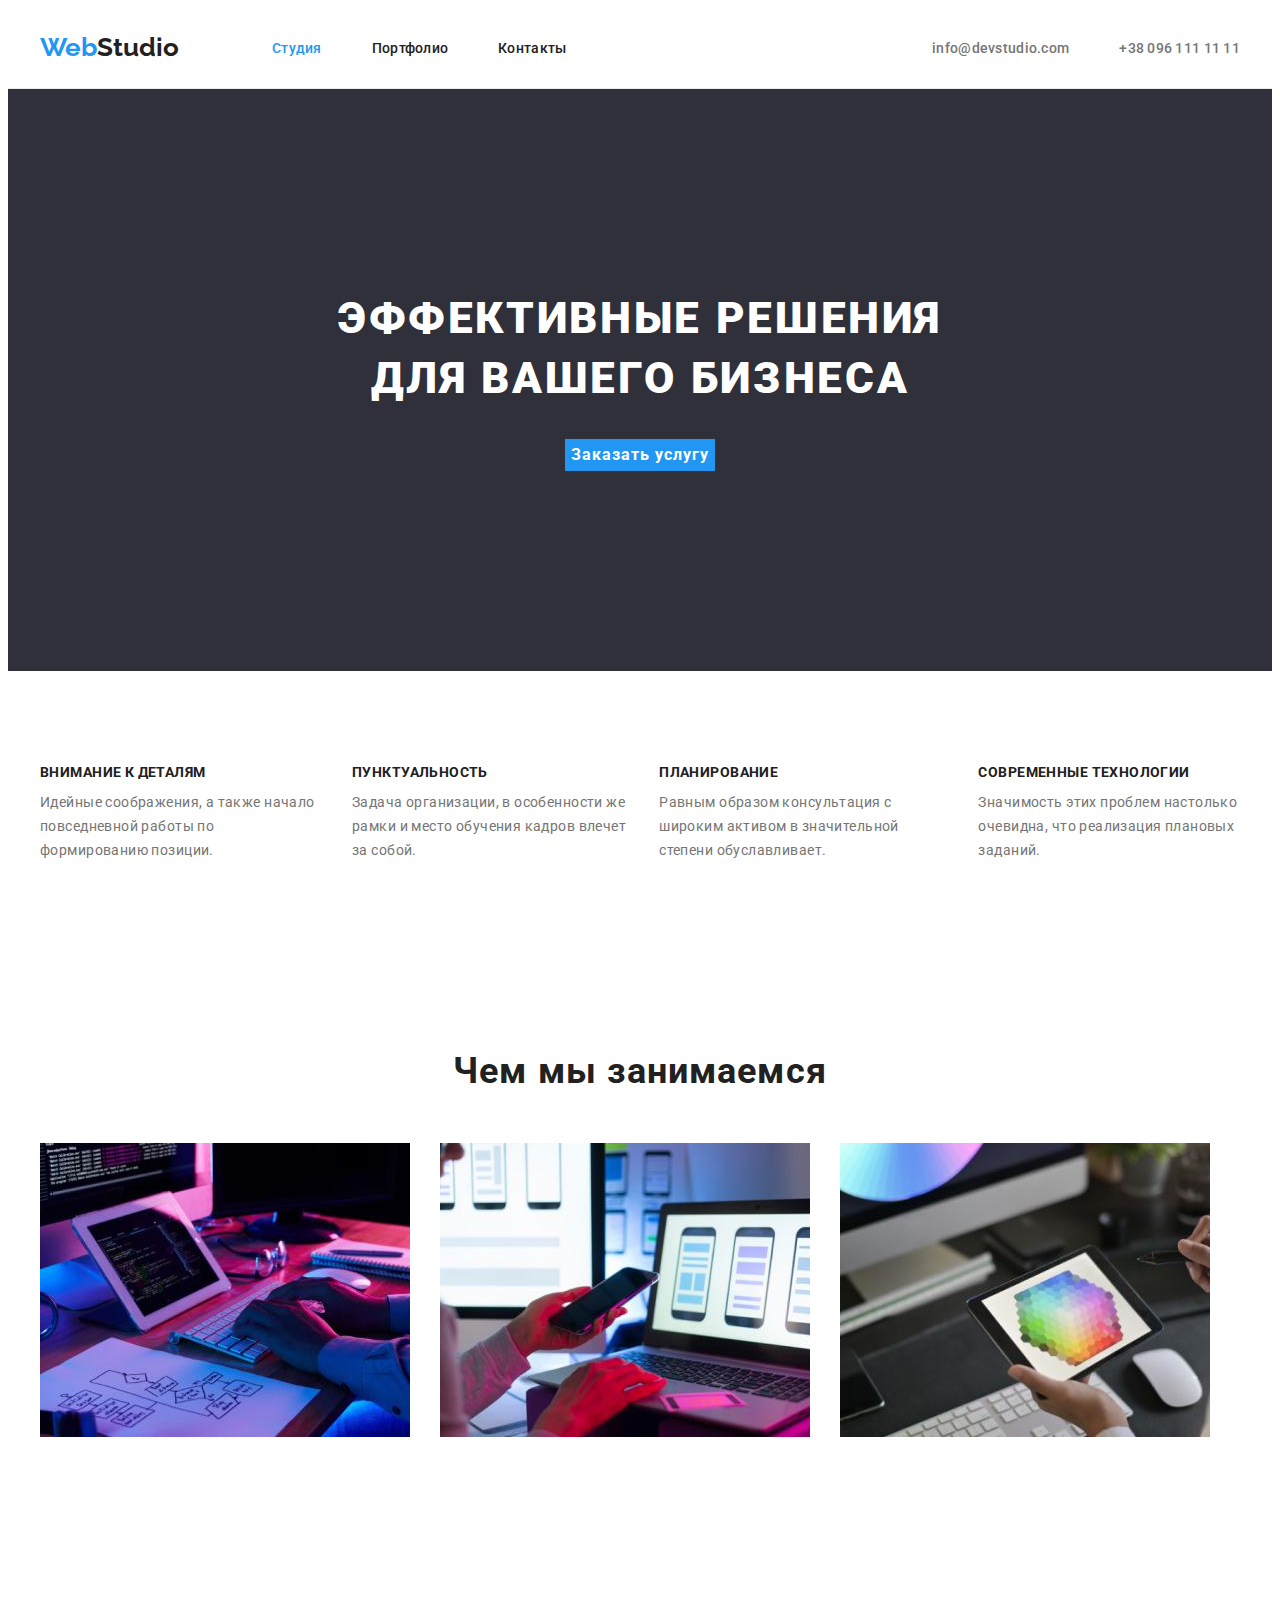
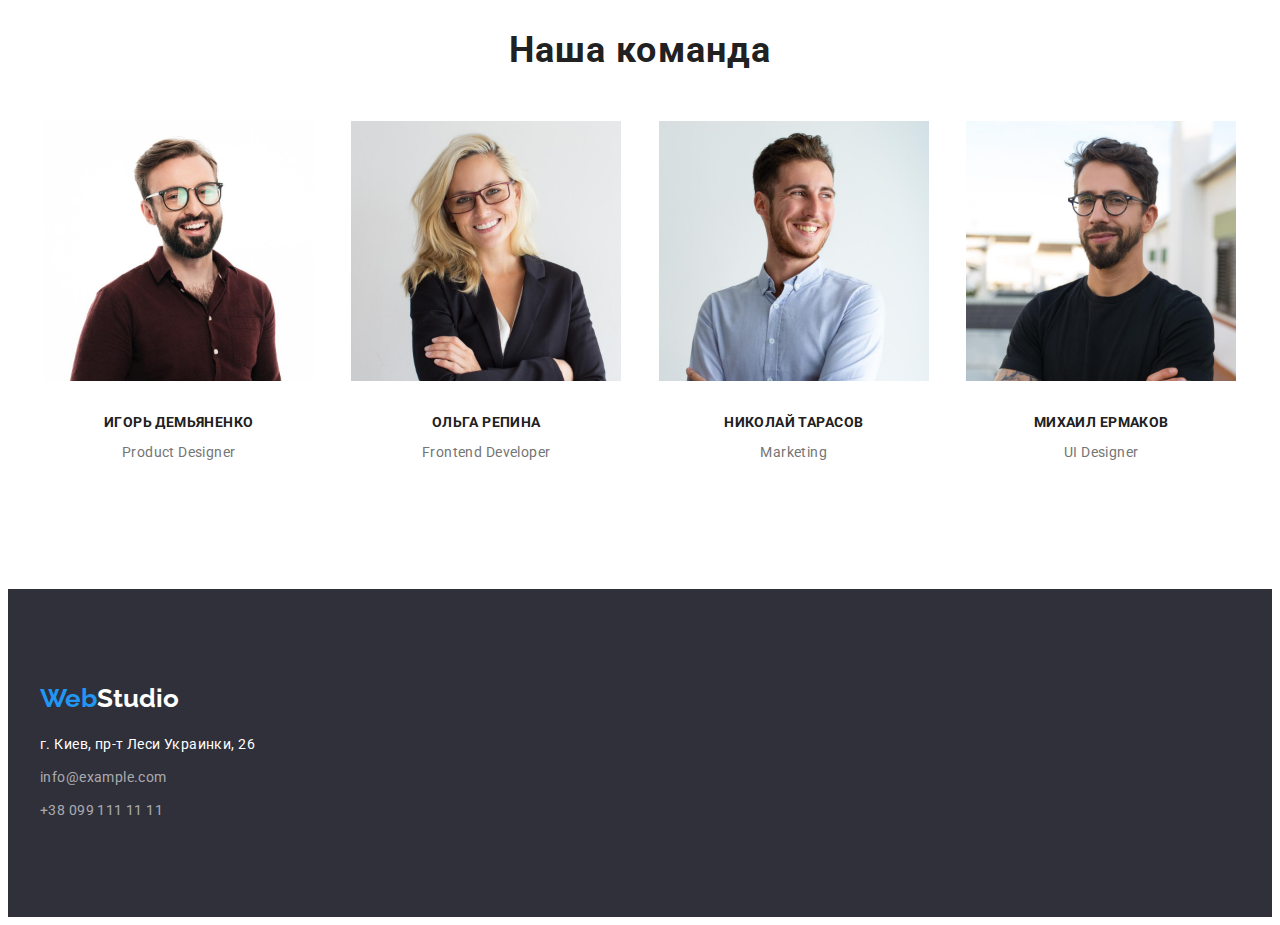
==== index.html @ 36b8c6a2 "hw3" ====
<!DOCTYPE html>
<html lang="ru">
<head>
    <link rel="stylesheet" href="https://cdnjs.cloudflare.com/ajax/libs/modern-normalize/1.1.0/modern-normalize.min.css"
        integrity="sha512-wpPYUAdjBVSE4KJnH1VR1HeZfpl1ub8YT/NKx4PuQ5NmX2tKuGu6U/JRp5y+Y8XG2tV+wKQpNHVUX03MfMFn9Q=="
        crossorigin="anonymous" referrerpolicy="no-referrer" />
    <meta charset="UTF-8">
    <meta http-equiv="X-UA-Compatible" content="IE=edge">
    <meta name="viewport" content="width=device-width, initial-scale=1.0">
    <title>webstudio</title>
    <link rel="preconnect" href="https://fonts.googleapis.com">
    <link rel="preconnect" href="https://fonts.gstatic.com" crossorigin>
    <link href="https://fonts.googleapis.com/css2?family=Raleway:wght@700&family=Roboto:wght@400;500;700;900&display=swap"
        rel="stylesheet">
    
    <link rel="stylesheet" href="./css/styles.css">
</head>
<body>
    <header class="header line-bottom">
        <div class="container header-container">
        <nav class="header-nav">
            <a class="header-logo link" href="./index.html"><span class="web">Web</span><span class="studio">Studio</span></a>
        <ul class="list menu-list"> 
            <li class="menu-item">
                <a class="menu-studio link current" href="./index.html">Студия</a></li>
            <li class="menu-item">
                <a class="menu-link link" href="./portfolio.html">Портфолио</a></li>
            <li class="menu-item">
                <a class="menu-link link" href="">Контакты</a></li>
         </ul>
        </nav>
        <ul class="header-link list">  
            <li class="link-item"><a class="header-mail link" href="mailto:info@devstudio.com">info@devstudio.com</a></li>
            <li class="link-item"><a class="header-tel link" href="tel:+380961111111">+38 096 111 11 11</a></li>
        </ul>
        
        </div>
        </header>
    <main>
        <!--герой-->
        <section class="hero section">
                <h1 class="hero-title hero-title-section"> Эффективные решения для вашего бизнеса</h1>
                <button class="hero-btn" type="button">Заказать услугу</button>

        </section>
        <!--вним к дет-->
        <section class="section-b">
            <div class="container advantages-container">
            
            <ul class="list advantages-list">
            

                <li class="advantages-item">
                    <h3 class="title-third">Внимание к деталям</h3>
                    <p class="text" >Идейные соображения, а также начало повседневной работы по формированию позиции.</p>
                </li>
                <li class="advantages-item">
                    <h3 class="title-third">Пунктуальность</h3>
                    <p class="text">Задача организации, в особенности же рамки и место обучения кадров влечет за собой.</p>
                </li>
                <li class="advantages-item">
                    <h3 class="title-third">Планирование</h3>
                    <p class="text">Равным образом консультация с широким активом в значительной степени обуславливает.</p>
                </li>
                <li class="advantages-item">
                    <h3 class="title-third">Современные технологии</h3>
                    <p class="text">Значимость этих проблем настолько очевидна, что реализация плановых заданий.</p>
                </li>
            </ul>
            </div>
        </section>
        <!--чем мы занимаемся-->
        <section class="section-b">
            
            
            <div class="container">
                <h2 class="title-second title-activity">Чем мы занимаемся</h2>
            <ul class="list activity-list">
                <li class="activity-item">
                    <img src="./img/img1.jpg"
                    alt="человек работает за компьютером и планшетом"
                    width="370" height="294">
                </li>
                <li class="activity-item">
                    <img src="./img/img2.jpg"
                   alt="человек работает за компьютером и телефоном"
                    width="370" height="294">
                </li>
                <li class="activity-item">
                    <img src="./img/img3.jpg"
                    alt="человек работает за планшетом"
                    width="370" height="294">
                </li>
            </div>
            </ul>
         </section>
         <section class="section-b">
            <div class="container">
             <h2 class="title-second team-title">Наша команда</h2>
             <ul class="list team-list">
                 <li class="team-item">
                     <img src="./img/team1.jpg"
                     alt="член команды Игорь"
                     width="270"
                     height="260">
                     <div class="team-item-description">
                     <h3 class="title-third">Игорь Демьяненко</h3>
                     <p class="text"lang="en">Product Designer</p>
                     </div>
                    </li>

                    <li class="team-item">
                        <img src="./img/team2.jpg"
                        alt="член команды Ольга"
                        width="270"
                        height="260">
                        <div class="team-item-description">
                        <h3 class="title-third">Ольга Репина</h3>
                        <p class="text"lang="en">Frontend Developer</p>
                        </div>
                    </li>
                    <li class="team-item">
                        <img src="./img/team3.jpg"
                        alt="член команды Николай"
                        width="270"
                        height="260">
                        <div class="team-item-description">
                        <h3 class="title-third">Николай Тарасов</h3>
                        <p class="text"lang="en">Marketing</p>
                        </div>
                    </li>

                    <li class="team-item">
                        <img src="./img/team4.jpg"
                        alt="член команды Михаил"
                        width="270"
                        height="260">
                        <div class="team-item-description">
                        <h3 class="title-third">Михаил Ермаков</h3>
                        <p class="text"lang="en">UI Designer</p>
                        </div>
                    </li>
                </ul>
            </div>
             </section>
    </main>
    <footer class="footer section-b">
        <div class="container">
        <a class="header-logo link header-logo-footer" href="index.html"><span class="web">Web</span><span class="studio-footer">Studio</span></a>
        <address class="adress">
        <ul class="list">
            <li class="footer-list">
                <a class="adress-item link" href="https://goo.gl/maps/kq9auFb1nywUbXFQ6"
                target="_blank"
                rel="noopener noreferrer"
                >г. Киев, пр-т Леси Украинки, 26</a>
            </li>
            <li class="footer-list">
                <a class="footer-mail link" href="mailto:info@example.com">info@example.com</a>
            </li>
            <li class="footer-list-bottom">
                <a class="footer-tel link" href="tel:+380991111111">+38 099 111 11 11</a>
            </li>
        </ul>
        </address>
        </div>
    </footer>
</body>
</html>
---- css/styles.css ----
:root {
  --header-color: #ffffff;
  --primary-title-color: #212121;
  --primary-text-color: #757575;
  --accent-color: #2196f3;
  --background-color: #2f303a;
}

p,
h1,
h2,
h3,
h4,
h5,
h6 {
  margin: 0;
}

ul {
  margin: 0;
  padding: 0;
}

button {
  cursor: pointer;
}

body {
  font-family: 'Roboto', sans-serif;
}

.container {
  width: 1200px;
  padding-left: 15px;
  padding-right: 15px;
  margin: 0 auto;
}

.list {
  list-style: none;
}

.link {
  text-decoration: none;
}

/*-------------header-----------*/
.header {
  padding-top: 24px;
  padding-bottom: 25px;
}

.header-container {
  display: flex;
}

.menu-list {
  display: flex;
}

.menu-item:not(:last-child) {
  margin-right: 50px;
}

.header-nav {
  display: flex;
  align-items: center;
}

.header-logo {
  margin-right: 93px;
}

.header-link {
  display: flex;
  margin-left: auto;
  align-items: center;
}

.link-item:not(:last-child) {
  margin-right: 50px;
}

.web {
  font-family: Raleway, sans-serif;
  font-weight: 700;
  font-size: 26px;
  line-height: 1.19;
  color: var(--accent-color);
}

.studio {
  font-family: Raleway, sans-serif;
  font-weight: 700;
  font-size: 26px;
  line-height: 1.19;
  color: var(--primary-title-color);
}

.menu-link {
  font-weight: 500;
  font-size: 14px;
  line-height: 1.14;
  letter-spacing: 0.02em;
  color: var(--primary-title-color);
}

.menu-studio {
  font-weight: 500;
  font-size: 14px;
  line-height: 1.14;
  letter-spacing: 0.02em;
  color: var(--primary-title-color);
}

.menu-studio.current {
  color: var(--accent-color);
}

.header-tel {
  font-weight: 500;
  font-size: 14px;
  line-height: 1.14;
  letter-spacing: 0.02em;
  color: var(--primary-text-color);
}

.header-mail {
  font-weight: 500;
  font-size: 14px;
  line-height: 1.14;
  letter-spacing: 0.02em;
  color: var(--primary-text-color);
}

.menu-studio:hover,
.menu-studio:focus {
  color: var(--accent-color);
}

.header-tel:hover,
.header-tel:focus {
  color: var(--accent-color);
}

.header-mail:hover,
.header-mail:focus {
  color: var(--accent-color);
}

/*--------------hero-----------------*/
.hero {
  background-color: var(--background-color);
}

.hero-btn {
  font-family: inherit;
  font-weight: 700;
  font-size: 16px;
  line-height: 1.88;
  letter-spacing: 0.06em;
  align-items: center;
  text-align: center;
  cursor: pointer;
  color: var(--header-color);
  background-color: var(--accent-color);
  border: none;
}

.hero-title {
  font-weight: 900;
  font-size: 44px;
  line-height: 1.36;
  text-align: center;
  letter-spacing: 0.06em;
  text-transform: uppercase;
  color: var(--header-color);
}

.section {
  padding-top: 200px;
  padding-bottom: 200px;
  text-align: center;
}

.hero-title-section {
  width: 696px;
  margin: auto;
  margin-bottom: 30px;
}

/*---------advantages-----------*/

.title-third {
  font-weight: 700;
  font-size: 14px;
  line-height: 1.14;
  letter-spacing: 0.03em;
  text-transform: uppercase;
  color: var(--primary-title-color);
  margin-bottom: 10px;
}

.title-second {
  font-weight: 700;
  font-size: 36px;
  line-height: 1.17;
  text-align: center;
  letter-spacing: 0.03em;
  color: var(--primary-title-color);
}

.text {
  font-weight: 400;
  font-size: 14px;
  line-height: 1.71;
  letter-spacing: 0.03em;
  color: var(--primary-text-color);
}

.advantages-container {
  display: flex;
}

.advantages-list {
  display: flex;
}

.section-b {
  padding-top: 94px;
  padding-bottom: 94px;
}

.advantages-item:not(:last-child) {
  margin-right: 30px;
}

.activity-list {
  display: flex;
}

.activity-item:not(:last-child) {
  margin-right: 30px;
}

.title-activity {
  margin-bottom: 50px;
}

.team-list {
  display: flex;
  flex-wrap: wrap;
  margin-left: -30px;
}

.team-title {
  margin-bottom: 50px;
}
.team-item {
  text-align: center;
  flex-basis: calc((100% - 4 * 30px) / 4);
  margin-left: 30px;
}

.team-item-description {
  padding-top: 30px;
  padding-bottom: 30px;
}
/*-------------footer---------------------*/

.studio-footer {
  font-family: Raleway, sans-serif;
  font-weight: 700;
  font-size: 26px;
  line-height: 1.19;
  color: var(--header-color);
}

.footer {
  background-color: var(--background-color);
}

.adress {
  font-style: normal;
}

.adress-item {
  font-weight: normal;
  font-size: 14px;
  line-height: 1.71;
  letter-spacing: 0.03em;
  color: var(--header-color);
}

.footer-tel,
.footer-mail {
  font-weight: 400;
  font-size: 14px;
  line-height: 1.71;
  letter-spacing: 0.03em;
  color: rgba(255, 255, 255, 0.6);
}

.footer-tel:hover,
.footer-tel:focus {
  color: var(--accent-color);
}

.footer-mail:hover,
.footer-mail:focus {
  color: var(--accent-color);
}

.header-logo-footer {
  display: inline-block;
  margin-bottom: 20px;
}

.footer-list {
  margin-bottom: 9px;
}

/*-----------------portfolio-------------------------*/

.line-bottom {
  border-bottom: 1px solid #ececec;
}

.portfolio-btn {
  font-weight: 500;
  font-size: 16px;
  line-height: 1.62;
  text-align: center;
  letter-spacing: 0.03em;
  color: var(--primary-title-color);
  cursor: pointer;
  background-color: #f5f4fa;
  padding: 6px 22px;
  border-radius: 4px;
  margin-bottom: 50px;
  border: none;
}

.portfolio-btn:focus,
.portfolio-btn:hover {
  background-color: var(--accent-color);
  color: var(--header-color);
}

.title-portfolio {
  font-weight: 700;
  font-size: 18px;
  line-height: 2;
  letter-spacing: 0.06em;
  color: var(--primary-title-color);
  margin-bottom: 4px;
}

.text-portfolio {
  font-weight: 400;
  font-size: 16px;
  line-height: 1.87;
  letter-spacing: 0.03em;
  color: var(--primary-text-color);
}

.menu-portfolio {
  font-weight: 500;
  font-size: 14px;
  line-height: 1.14;
  letter-spacing: 0.02em;
  color: var(--primary-title-color);
}

.menu-portfolio.current {
  color: var(--accent-color);
}

.menu-portfolio:hover,
focus {
  color: var(--accent-color);
}

.button-list {
  display: flex;
  justify-content: center;
}

.button-item:not(:last-child) {
  margin-right: 8px;
}

.cards-list {
  display: flex;
  flex-wrap: wrap;
  margin-left: -30px;
  margin-bottom: -30px;
}

.cards-item {
  flex-basis: calc((100% - 9 * 30px) / 9);
  margin-left: 30px;
  margin-bottom: 30px;
}

.text-notice {
  padding-top: 20px;
  padding-bottom: 20px;
  padding-left: 24px;
  border-right: 110px;
  border-left: 110px;
  border-bottom: 370px;
  border: 1px solid #eeeeee;
}

.img-card {
  vertical-align: bottom;
}
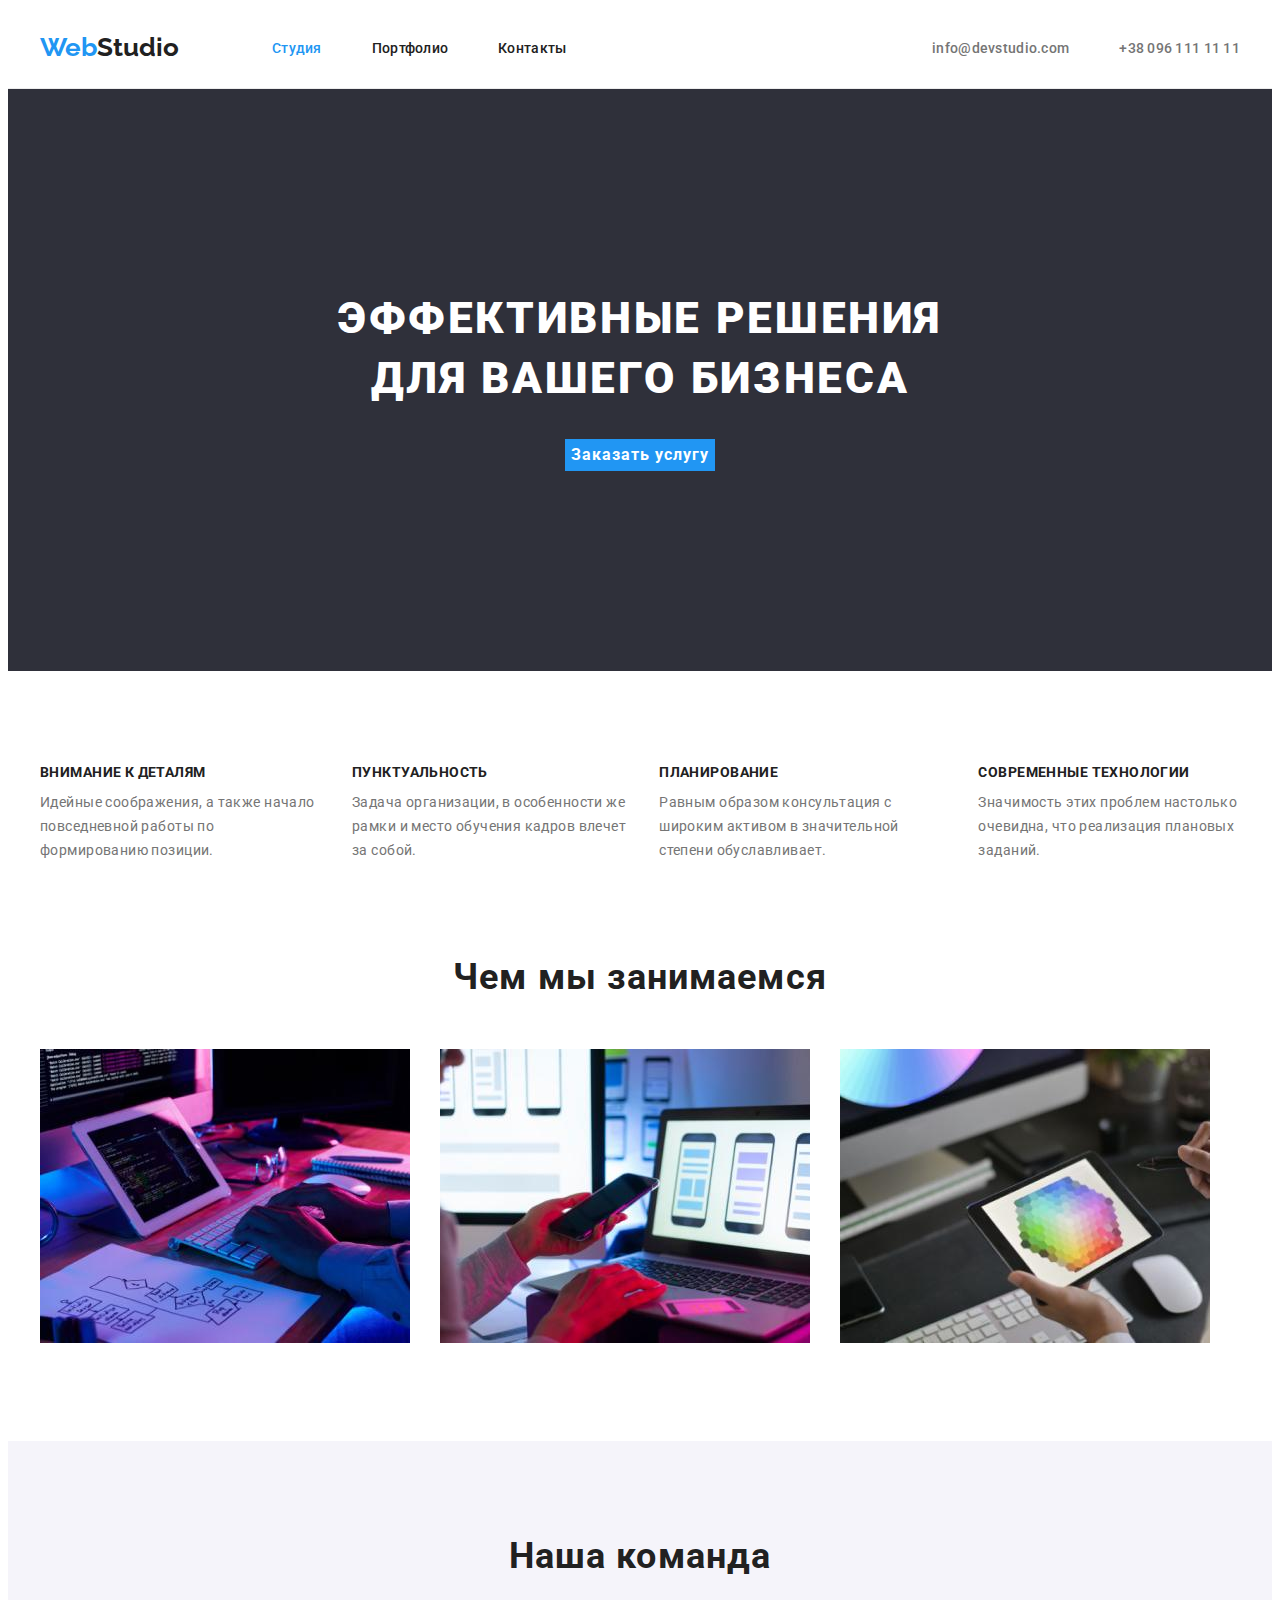
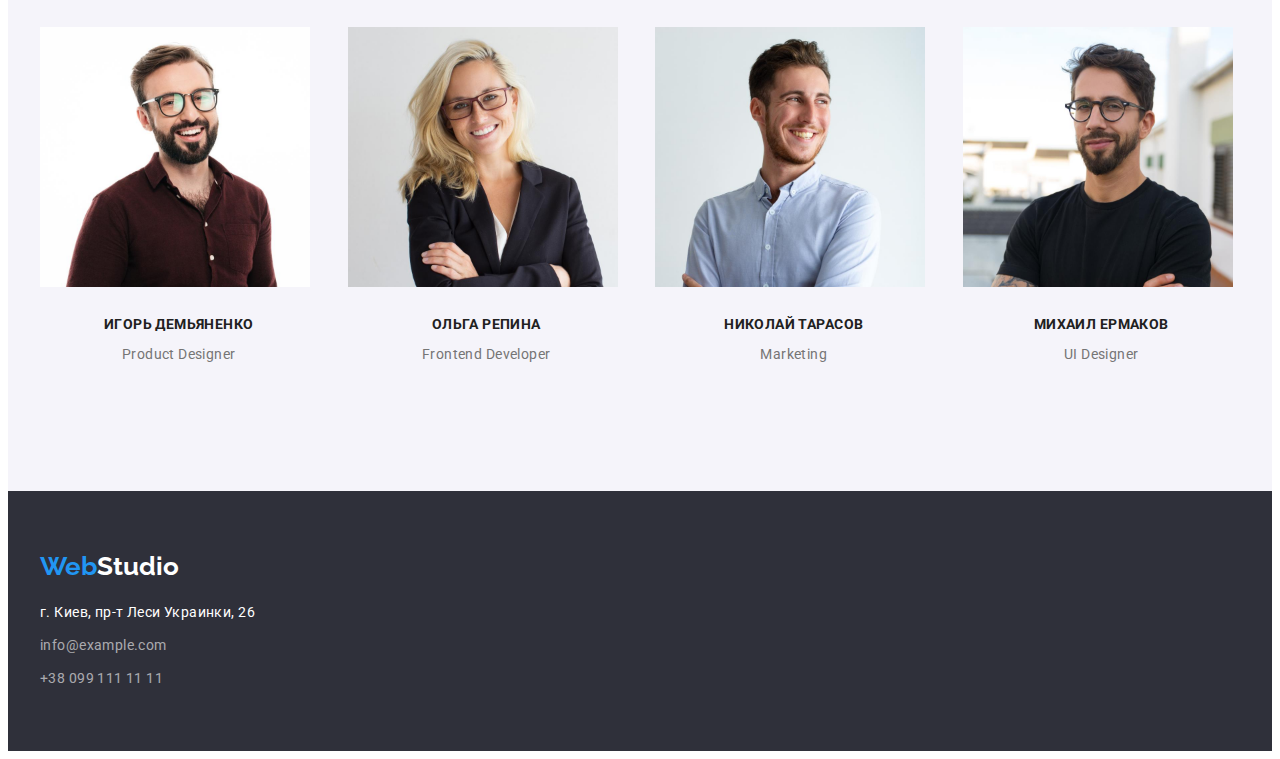
==== commit 65a68813: "correction-a" ====
--- a/index.html
+++ b/index.html
@@ -44,8 +44,8 @@
 
         </section>
         <!--вним к дет-->
-        <section class="section-b">
-            <div class="container advantages-container">
+        <section class="section-a">
+            <div class="container">
             
             <ul class="list advantages-list">
             
@@ -94,12 +94,12 @@
             </div>
             </ul>
          </section>
-         <section class="section-b">
+         <section class="section-c">
             <div class="container">
              <h2 class="title-second team-title">Наша команда</h2>
              <ul class="list team-list">
                  <li class="team-item">
-                     <img src="./img/team1.jpg"
+                     <img class="img-team" src="./img/team1.jpg"
                      alt="член команды Игорь"
                      width="270"
                      height="260">
@@ -110,7 +110,7 @@
                     </li>
 
                     <li class="team-item">
-                        <img src="./img/team2.jpg"
+                        <img class="img-team" src="./img/team2.jpg"
                         alt="член команды Ольга"
                         width="270"
                         height="260">
@@ -120,7 +120,7 @@
                         </div>
                     </li>
                     <li class="team-item">
-                        <img src="./img/team3.jpg"
+                        <img class="img-team" src="./img/team3.jpg"
                         alt="член команды Николай"
                         width="270"
                         height="260">
@@ -131,7 +131,7 @@
                     </li>
 
                     <li class="team-item">
-                        <img src="./img/team4.jpg"
+                        <img class="img-team" src="./img/team4.jpg"
                         alt="член команды Михаил"
                         width="270"
                         height="260">
@@ -144,7 +144,7 @@
             </div>
              </section>
     </main>
-    <footer class="footer section-b">
+    <footer class="footer section-d">
         <div class="container">
         <a class="header-logo link header-logo-footer" href="index.html"><span class="web">Web</span><span class="studio-footer">Studio</span></a>
         <address class="adress">
--- a/css/styles.css
+++ b/css/styles.css
@@ -218,12 +218,12 @@
   color: var(--primary-text-color);
 }
 
-.advantages-container {
-  display: flex;
-}
-
 .advantages-list {
   display: flex;
+}
+
+.section-a {
+  padding-top: 94px;
 }
 
 .section-b {
@@ -231,6 +231,17 @@
   padding-bottom: 94px;
 }
 
+.section-c {
+  padding-top: 94px;
+  padding-bottom: 94px;
+  background: #f5f4fa;
+}
+
+.section-d {
+  padding-top: 60px;
+  padding-bottom: 60px;
+}
+
 .advantages-item:not(:last-child) {
   margin-right: 30px;
 }
@@ -251,6 +262,12 @@
   display: flex;
   flex-wrap: wrap;
   margin-left: -30px;
+  margin-top: 50px;
+}
+
+.img-team {
+  display: block;
+  width: max 100%;
 }
 
 .team-title {
@@ -314,6 +331,7 @@
 .header-logo-footer {
   display: inline-block;
   margin-bottom: 20px;
+  margin-right: 0px;
 }
 
 .footer-list {
@@ -337,7 +355,6 @@
   background-color: #f5f4fa;
   padding: 6px 22px;
   border-radius: 4px;
-  margin-bottom: 50px;
   border: none;
 }
 
@@ -351,7 +368,7 @@
   font-weight: 700;
   font-size: 18px;
   line-height: 2;
-  letter-spacing: 0.06em;
+  letter-spacing: 0.03em;
   color: var(--primary-title-color);
   margin-bottom: 4px;
 }
@@ -384,6 +401,7 @@
 .button-list {
   display: flex;
   justify-content: center;
+  margin-bottom: 50px;
 }
 
 .button-item:not(:last-child) {
@@ -394,22 +412,21 @@
   display: flex;
   flex-wrap: wrap;
   margin-left: -30px;
-  margin-bottom: -30px;
+  margin-top: -30px;
 }
 
 .cards-item {
   flex-basis: calc((100% - 9 * 30px) / 9);
   margin-left: 30px;
-  margin-bottom: 30px;
+  margin-top: 30px;
 }
 
 .text-notice {
   padding-top: 20px;
   padding-bottom: 20px;
   padding-left: 24px;
-  border-right: 110px;
-  border-left: 110px;
-  border-bottom: 370px;
+  padding-right: 24px;
+  border-top: none;
   border: 1px solid #eeeeee;
 }
 
